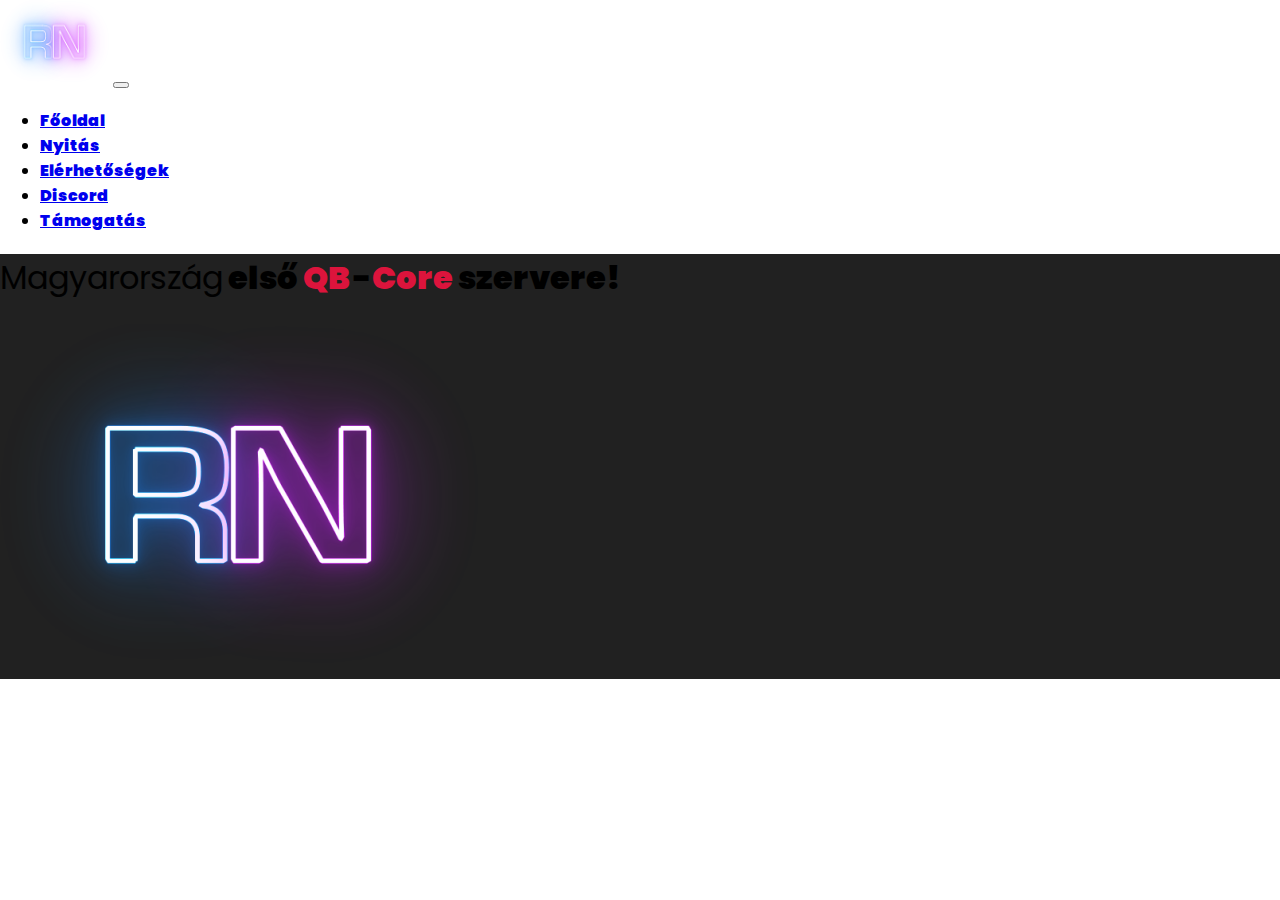
==== index.html @ 1e1300f8 "Update index.html" ====
<!DOCTYPE html>
<html lang="hu">
<head>
    <meta charset="UTF-8">
    <meta http-equiv="X-UA-Compatible" content="IE=edge">
    <meta name="viewport" content="width=device-width, initial-scale=1.0">
    <title>RevoNity Roleplay</title>
    <meta name="description" content="Magyarország első QB-Core szervere!">
    <meta name="keywords" content="revonity, revonity magyar, revonity qb core, magyar szerepjáték, roleplay szerver, magyar roleplay, FiveM szerverek, FiveM roleplay, Fivem szerepjáték, qb core alapú szerver, magyar szerepjáték szerverek, magyarország roleplay, qbcore, qb-core, QBCORE">
    <meta name="robots" content="index, follow">
    <meta name="revisit-after" content="1 Month">
    <meta name="author" content="RevoNity webdev management">
    <meta name="copyright" content="RevoNity - 2022">
    <meta name="distribution" content="local">
    <meta name="language" content="HU">
    <meta http-equiv="Content-Type" content="text/html; charset=windows-1250">
    <meta name="rating" content="general">
    <link rel="shortcut icon" href="favicon.ico" type="image/x-icon">
    <link rel="icon" type="image/png" href="favicon.png"/>
    <link rel="stylesheet" href="css/style.css">
    <link href="https://cdn.jsdelivr.net/npm/bootstrap@5.1.3/dist/css/bootstrap.min.css" rel="stylesheet" integrity="sha384-1BmE4kWBq78iYhFldvKuhfTAU6auU8tT94WrHftjDbrCEXSU1oBoqyl2QvZ6jIW3" crossorigin="anonymous">
</head>
<body>
    <!-- NAVBAR -->
    <nav class="navbar navbar-expand-sm bg-dark navbar-dark">
        <div class="container">
            <img href="#" src="revonitylogo.png" width="110" height="85" alt="RevoNity logo">

            <button
            class="navbar-toggler"
            type="button"
            data-bs-toggle="collapse"
            data-bs-target="#navmenu"
            >
            <span class="navbar-toggler-icon"></span>
            </button>

            <div id="navmenu" class="collapse navbar-collapse">
                <ul class="navbar-nav ms-auto">
                    <li class="nav-item">
                        <a href="#foldal" class="nav-link">Főoldal</a>
                    </li>
                    <li class="nav-item">
                        <a href="#nyitas" class="nav-link">Nyitás</a>
                    </li>
                    <li class="nav-item">
                        <a href="#elerhetosegek" class="nav-link">Elérhetőségek</a>
                    </li>
                    <li class="nav-item">
                        <a href="#discord" class="nav-link">Discord</a>
                    </li>
                    <li class="nav-item">
                        <a href="#tamogatas" class="nav-link">Támogatás</a>
                    </li>
               </ul>
            </div>
             
        </div> 
    </nav>

    <!-- SECTION -->
    <section class="sectionresz text-light p-5 text-center">
    <div class="container">
        <div>
            <div>
                <h1> <span id="hungary" style="font-weight: normal;">Magyarország</span></a> első <a href="https://github.com/qbcore-framework" style="text-decoration: none; color: #DC143C;">QB</a><span style="padding-left: 3px;">-</span><a href="https://github.com/qbcore-framework" style="text-decoration: none; color: #DC143C;">Core</a> szervere!</h1>
            </div>
            <img src="revonitylogo.png" alt="RevoNity Logo">
        </div>
    </div>    
    <div class="timer">
        <div><i class="bi bi-alarm-fill"></i></div>
    </div>
    </section>

    <footer class="text-light p-5 text-center bg-dark">
    </footer>


    <script src="https://cdn.jsdelivr.net/npm/bootstrap@5.1.3/dist/js/bootstrap.bundle.min.js" integrity="sha384-ka7Sk0Gln4gmtz2MlQnikT1wXgYsOg+OMhuP+IlRH9sENBO0LRn5q+8nbTov4+1p" crossorigin="anonymous"></script>
</body>
</html>
---- css/style.css ----
@import url('https://fonts.googleapis.com/css2?family=Poppins:wght@200&display=swap');
* {
    font-family: 'Poppins', sans-serif;
    font-weight: bolder;
}

body{
    margin: auto;
    background-image: url(https://cdn.discordapp.com/attachments/806632517964791818/839953635286450177/unknown.png);
}

.sectionresz{
    background-color: rgba(0, 0, 0, 0.87);
}

/* TIMER */

#timer {
    font-size: 3em;
    font-weight: 100;
    color: white;
    padding: 20px;
    width: 700px;
    color: white;
    
}

#timer div {
    display: inline-block;
    min-width: 90px;
    padding: 15px;
    background: #020b43;
    border-radius: 10px;
    border: 2px solid #030d52;
    margin: 15px;
}

#timer div span {
    color: #ffffff;
    display: block;
    margin-top: 15px;
    font-size: .35em;
    font-weight: 400;
}
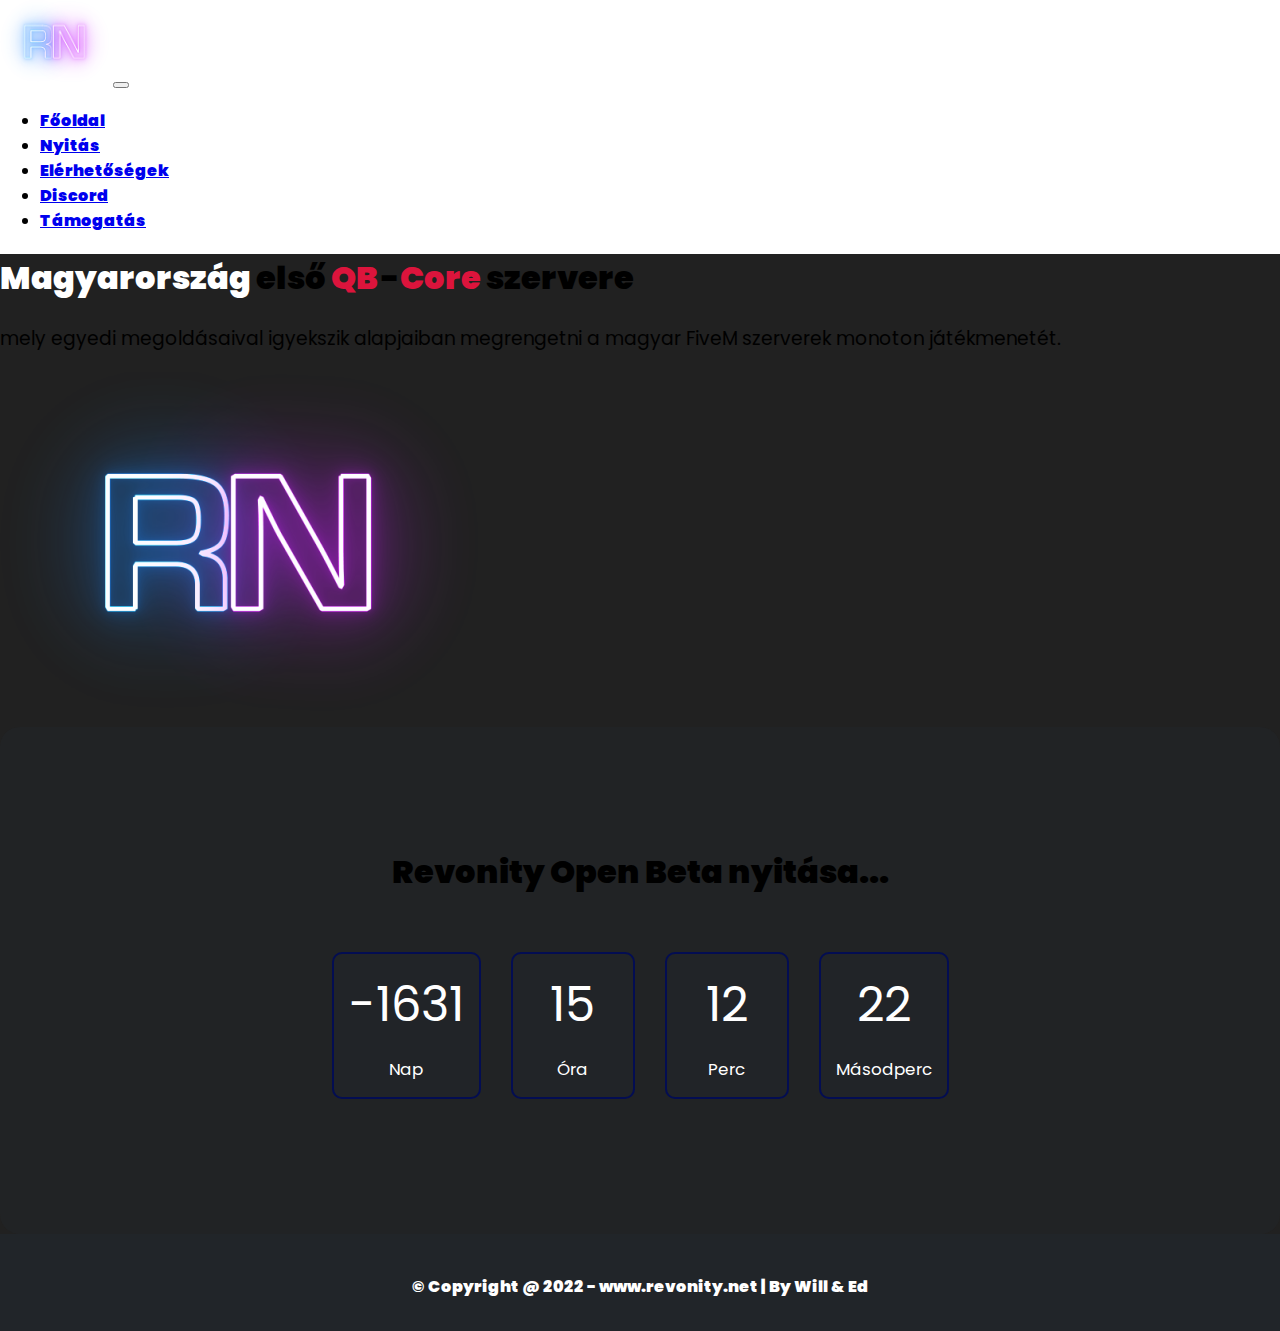
==== commit 7f33aa58: "UpUPDATE" ====
--- a/index.html
+++ b/index.html
@@ -17,22 +17,19 @@
     <meta name="rating" content="general">
     <link rel="shortcut icon" href="favicon.ico" type="image/x-icon">
     <link rel="icon" type="image/png" href="favicon.png"/>
-    <link rel="stylesheet" href="css/style.css">
+    <link rel="stylesheet" href="css/style.css"  media="screen">
+    <link href="https://fonts.googleapis.com/css?family=Staatliches&display=swap" rel="stylesheet">
     <link href="https://cdn.jsdelivr.net/npm/bootstrap@5.1.3/dist/css/bootstrap.min.css" rel="stylesheet" integrity="sha384-1BmE4kWBq78iYhFldvKuhfTAU6auU8tT94WrHftjDbrCEXSU1oBoqyl2QvZ6jIW3" crossorigin="anonymous">
+    <script src="js/script.js"></script>
 </head>
-<body>
+<body onload="updateTimer()">
     <!-- NAVBAR -->
     <nav class="navbar navbar-expand-sm bg-dark navbar-dark">
         <div class="container">
-            <img href="#" src="revonitylogo.png" width="110" height="85" alt="RevoNity logo">
+            <img href="#index.html" src="revonitylogo.png" width="110" height="85" alt="RevoNity logo">
 
-            <button
-            class="navbar-toggler"
-            type="button"
-            data-bs-toggle="collapse"
-            data-bs-target="#navmenu"
-            >
-            <span class="navbar-toggler-icon"></span>
+            <button class="navbar-toggler" type="button" data-bs-toggle="collapse" data-bs-target="#navmenu">
+                <span class="navbar-toggler-icon"></span>
             </button>
 
             <div id="navmenu" class="collapse navbar-collapse">
@@ -54,28 +51,37 @@
                     </li>
                </ul>
             </div>
-             
         </div> 
     </nav>
 
     <!-- SECTION -->
     <section class="sectionresz text-light p-5 text-center">
-    <div class="container">
+        <div class="container">
+            <div>
+                <div>
+                    <h1> <a href="https://hu.wikipedia.org/wiki/Magyarorsz%C3%A1g" id="hungary" style="text-decoration: none; color: white; text-weight: normal;" >Magyarország</a></a> első <a href="https://github.com/qbcore-framework" style="text-decoration: none; color: #DC143C;">QB</a><span style="padding-left: 3px;">-</span><a href="https://github.com/qbcore-framework" style="text-decoration: none; color: #DC143C;">Core</a> szervere <br></h1> <h3><a style="font-weight: normal;"> mely egyedi megoldásaival igyekszik alapjaiban megrengetni a magyar FiveM szerverek monoton játékmenetét. </a> </h3>
+                </div>
+                <img src="revonitylogo.png" alt="RevoNity Logo">
+            </div>
+        </div>    
+
+        <div class="container">
+            <div class="tbody">
+                <h1> Revonity Open Beta nyitása... </h1>
+                <div id="timer"></div>
+            </div>
+        </div>    
+
+    </section>
+
+    <!-- FOOTER   text-light p-5 text-center bg-dark -->
+    <footer class="footer">
         <div>
             <div>
-                <h1> <span id="hungary" style="font-weight: normal;">Magyarország</span></a> első <a href="https://github.com/qbcore-framework" style="text-decoration: none; color: #DC143C;">QB</a><span style="padding-left: 3px;">-</span><a href="https://github.com/qbcore-framework" style="text-decoration: none; color: #DC143C;">Core</a> szervere!</h1>
+                <p> © Copyright @ 2022 - www.revonity.net | By Will & Ed </p> 
             </div>
-            <img src="revonitylogo.png" alt="RevoNity Logo">
         </div>
-    </div>    
-    <div class="timer">
-        <div><i class="bi bi-alarm-fill"></i></div>
-    </div>
-    </section>
-
-    <footer class="text-light p-5 text-center bg-dark">
     </footer>
-
 
     <script src="https://cdn.jsdelivr.net/npm/bootstrap@5.1.3/dist/js/bootstrap.bundle.min.js" integrity="sha384-ka7Sk0Gln4gmtz2MlQnikT1wXgYsOg+OMhuP+IlRH9sENBO0LRn5q+8nbTov4+1p" crossorigin="anonymous"></script>
 </body>
--- a/css/style.css
+++ b/css/style.css
@@ -3,42 +3,76 @@
     font-family: 'Poppins', sans-serif;
     font-weight: bolder;
 }
+@media screen {
+    /* TIMER */
+    .tbody {
+        text-align: center;
+        padding: 100px 60px;
+        background: rgba(33, 37, 41, 0.5);
+        font-family: sans-serif;
+        font-weight: lighter;
+        border-radius: 20px;
+        }  
+
+    #timer {
+        font-size: 3em;
+        font-weight: 100;
+        color: white;
+        padding: 20px;
+        width: auto;
+        color: white;
+        
+    }
+
+    #timer div {
+        display: inline-block;
+        min-width: 90px;
+        padding: 15px;
+        background: rgba(33, 37, 41, 0.85);
+        border-radius: 10px;
+        border: 2px solid #030d52;
+        margin: 15px;
+    }
+
+    #timer div span {
+        color: #ffffff;
+        display: block;
+        margin-top: 15px;
+        font-size: .35em;
+        font-weight: 400;
+    }
+}
 
 body{
     margin: auto;
+    
+    background-attachment: fixed;  
+    background-size: cover;
     background-image: url(https://cdn.discordapp.com/attachments/806632517964791818/839953635286450177/unknown.png);
+}
+
+h3 {
+    font-weight: normal;
 }
 
 .sectionresz{
     background-color: rgba(0, 0, 0, 0.87);
+    background-repeat: no-repeat;
+    background-attachment: fixed;
+    position: relative;  
+    background-size: cover;
+    min-height: 883;
 }
 
-/* TIMER */
-
-#timer {
-    font-size: 3em;
-    font-weight: 100;
+.footer{
+    
+    position: relative;
+    bottom: 0;
+    height: 80;
+    width: 100%;
     color: white;
-    padding: 20px;
-    width: 700px;
-    color: white;
-    
+    text-align: center;
+    padding: 1.5rem 0;
+    background: rgb(33, 37, 41);
+    padding-bottom: 1rem!important;
 }
-
-#timer div {
-    display: inline-block;
-    min-width: 90px;
-    padding: 15px;
-    background: #020b43;
-    border-radius: 10px;
-    border: 2px solid #030d52;
-    margin: 15px;
-}
-
-#timer div span {
-    color: #ffffff;
-    display: block;
-    margin-top: 15px;
-    font-size: .35em;
-    font-weight: 400;
-}
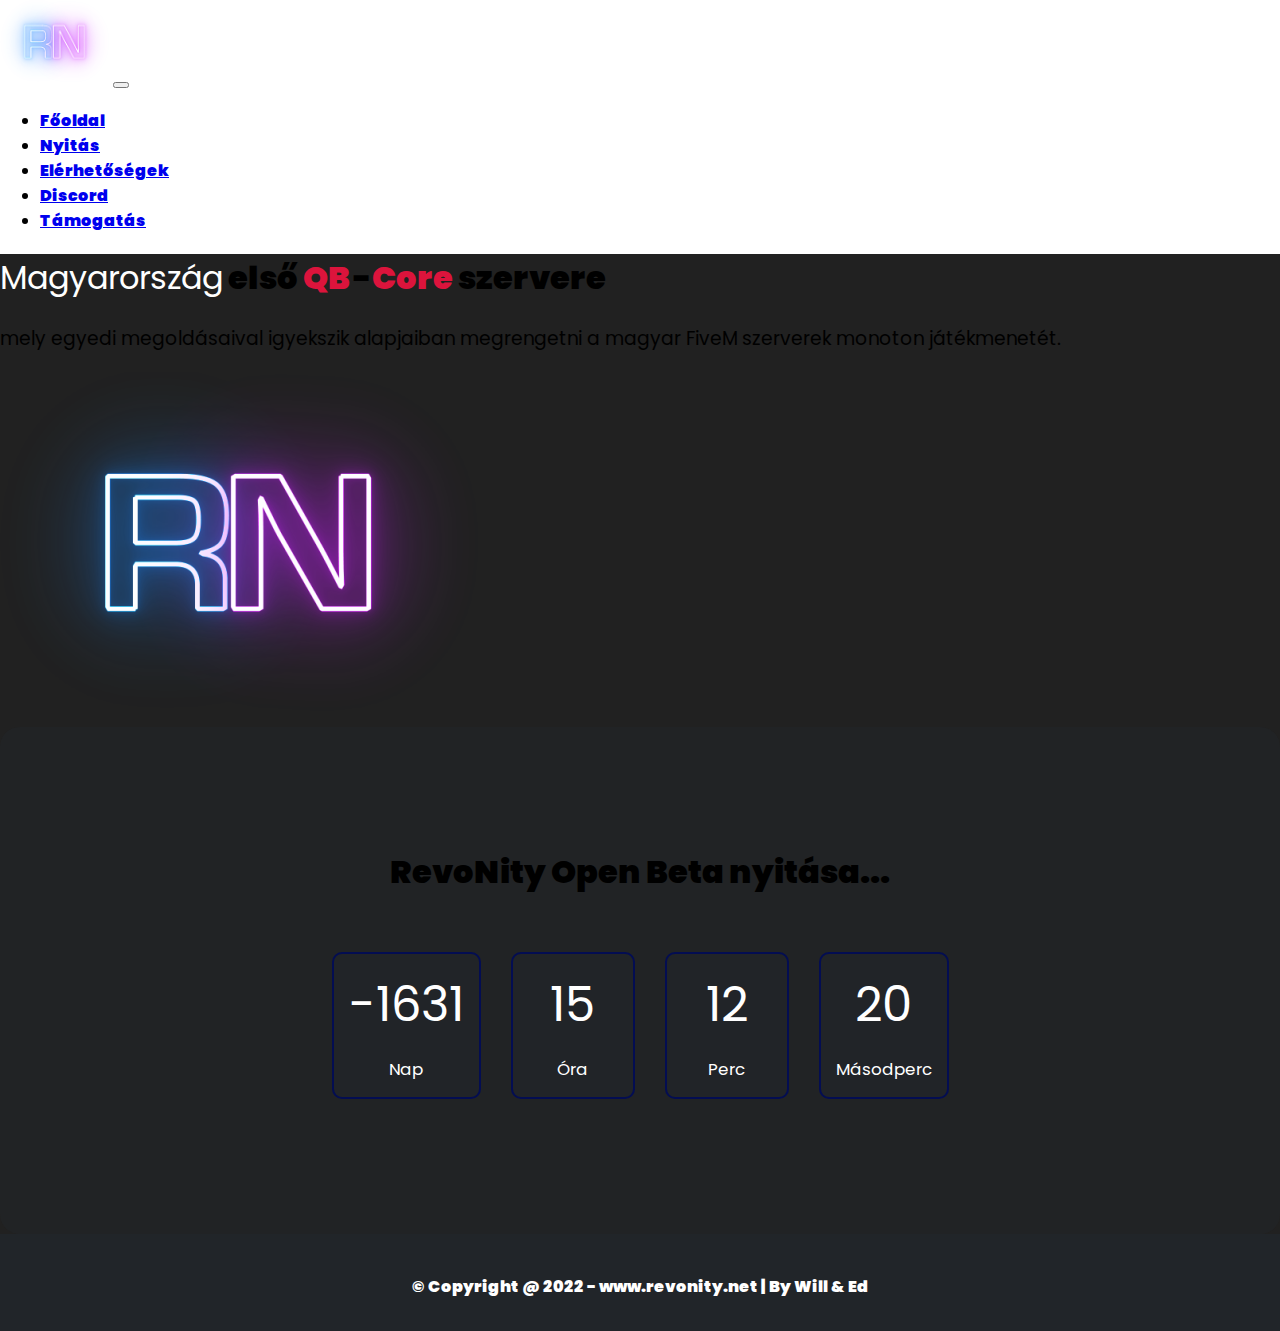
==== commit ffb3d9aa: "responsive" ====
--- a/index.html
+++ b/index.html
@@ -26,7 +26,7 @@
     <!-- NAVBAR -->
     <nav class="navbar navbar-expand-sm bg-dark navbar-dark">
         <div class="container">
-            <img href="#index.html" src="revonitylogo.png" width="110" height="85" alt="RevoNity logo">
+            <img class="img-fluid" href="#index.html" src="revonitylogo.png" width="110" height="85" alt="RevoNity logo">
 
             <button class="navbar-toggler" type="button" data-bs-toggle="collapse" data-bs-target="#navmenu">
                 <span class="navbar-toggler-icon"></span>
@@ -59,15 +59,15 @@
         <div class="container">
             <div>
                 <div>
-                    <h1> <a href="https://hu.wikipedia.org/wiki/Magyarorsz%C3%A1g" id="hungary" style="text-decoration: none; color: white; text-weight: normal;" >Magyarország</a></a> első <a href="https://github.com/qbcore-framework" style="text-decoration: none; color: #DC143C;">QB</a><span style="padding-left: 3px;">-</span><a href="https://github.com/qbcore-framework" style="text-decoration: none; color: #DC143C;">Core</a> szervere <br></h1> <h3><a style="font-weight: normal;"> mely egyedi megoldásaival igyekszik alapjaiban megrengetni a magyar FiveM szerverek monoton játékmenetét. </a> </h3>
+                    <h1> <a href="https://hu.wikipedia.org/wiki/Magyarorsz%C3%A1g" id="hungary" style="text-decoration: none; color: white; font-weight: normal;" >Magyarország</a></a> első <a href="https://github.com/qbcore-framework" style="text-decoration: none; color: #DC143C;">QB</a><span style="padding-left: 3px;">-</span><a href="https://github.com/qbcore-framework" style="text-decoration: none; color: #DC143C;">Core</a> szervere <br></h1> <h3><a style="font-weight: normal;"> mely egyedi megoldásaival igyekszik alapjaiban megrengetni a magyar FiveM szerverek monoton játékmenetét. </a> </h3>
                 </div>
-                <img src="revonitylogo.png" alt="RevoNity Logo">
+                <img class="img-fluid" src="revonitylogo.png" alt="RevoNity Logo">
             </div>
         </div>    
 
         <div class="container">
             <div class="tbody">
-                <h1> Revonity Open Beta nyitása... </h1>
+                <h1> RevoNity Open Beta nyitása... </h1>
                 <div id="timer"></div>
             </div>
         </div>    
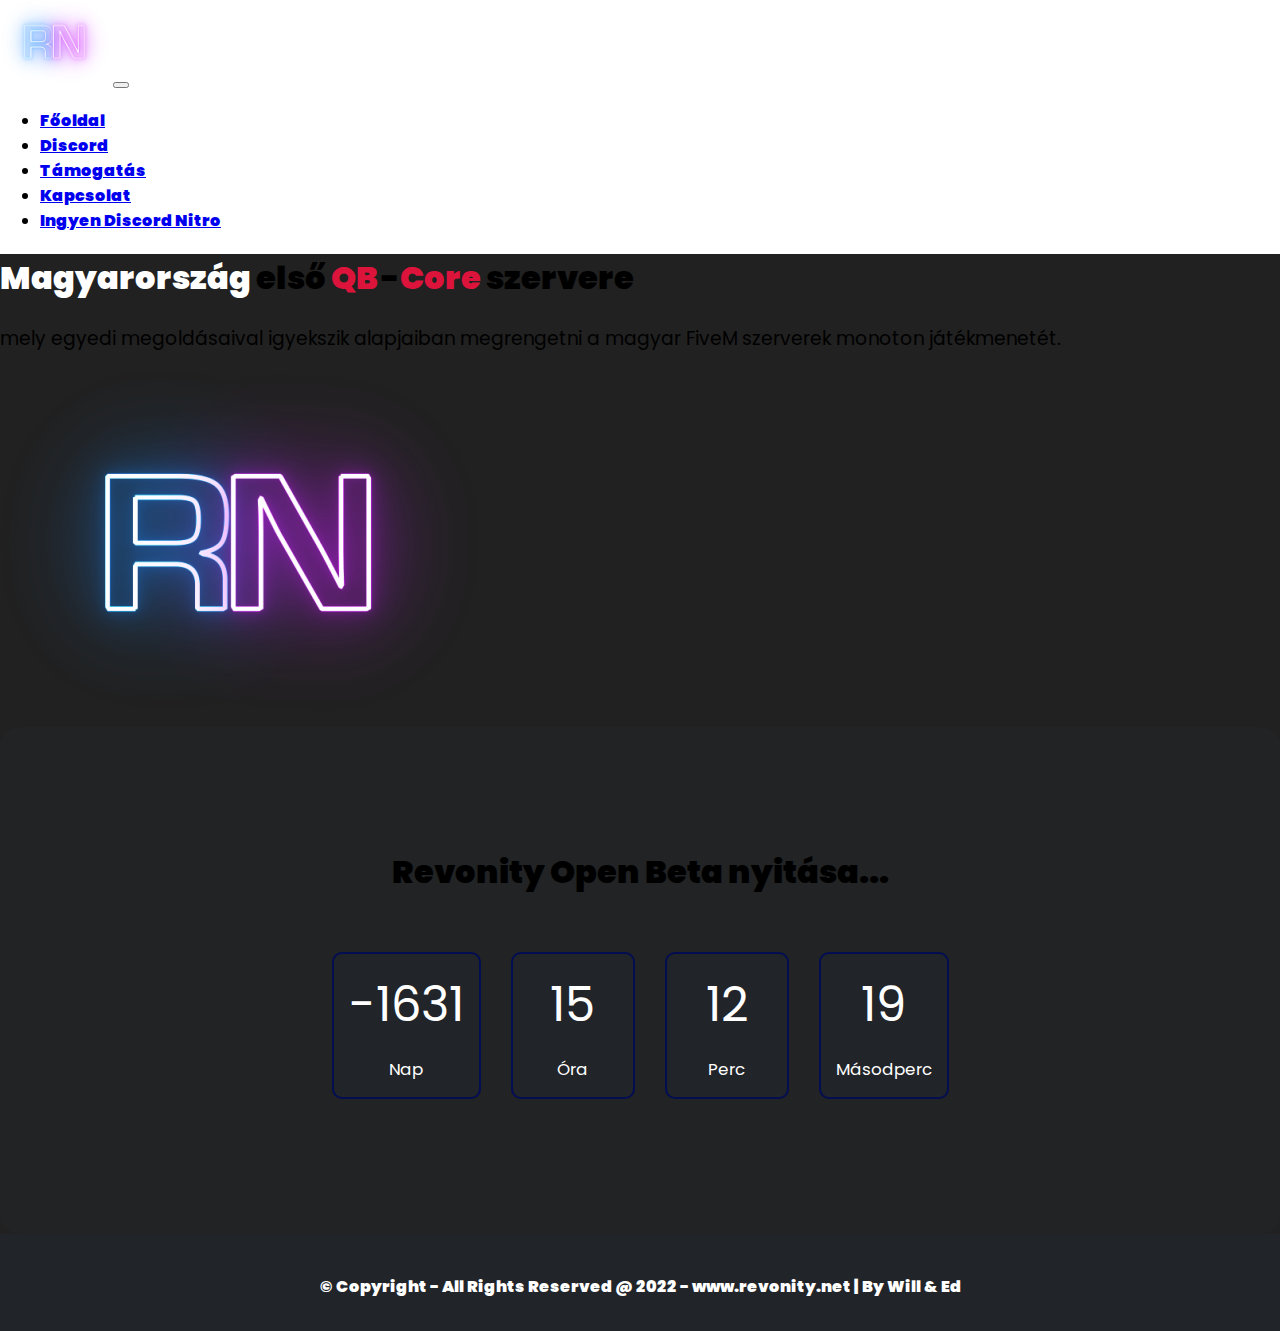
==== commit becccbb1: "Update index.html" ====
--- a/index.html
+++ b/index.html
@@ -26,7 +26,7 @@
     <!-- NAVBAR -->
     <nav class="navbar navbar-expand-sm bg-dark navbar-dark">
         <div class="container">
-            <img class="img-fluid" href="#index.html" src="revonitylogo.png" width="110" height="85" alt="RevoNity logo">
+            <img href="#index.html" src="revonitylogo.png" width="110" height="85" alt="RevoNity logo">
 
             <button class="navbar-toggler" type="button" data-bs-toggle="collapse" data-bs-target="#navmenu">
                 <span class="navbar-toggler-icon"></span>
@@ -35,19 +35,19 @@
             <div id="navmenu" class="collapse navbar-collapse">
                 <ul class="navbar-nav ms-auto">
                     <li class="nav-item">
-                        <a href="#foldal" class="nav-link">Főoldal</a>
+                        <a href="index.html" class="nav-link">Főoldal</a>
                     </li>
                     <li class="nav-item">
-                        <a href="#nyitas" class="nav-link">Nyitás</a>
+                        <a href="https://discord.gg/DENexsyFwr" target="_blank" class="nav-link">Discord</a>
                     </li>
                     <li class="nav-item">
-                        <a href="#elerhetosegek" class="nav-link">Elérhetőségek</a>
+                        <a href="#tamogatas" class="nav-link disabled">Támogatás</a>
                     </li>
                     <li class="nav-item">
-                        <a href="#discord" class="nav-link">Discord</a>
+                        <a href="#elerhetosegek" class="nav-link disabled">Kapcsolat</a>
                     </li>
                     <li class="nav-item">
-                        <a href="#tamogatas" class="nav-link">Támogatás</a>
+                        <a href="https://www.youtube.com/watch?v=dQw4w9WgXcQ" target="_blank" class="nav-link">Ingyen Discord Nitro</a>
                     </li>
                </ul>
             </div>
@@ -59,15 +59,15 @@
         <div class="container">
             <div>
                 <div>
-                    <h1> <a href="https://hu.wikipedia.org/wiki/Magyarorsz%C3%A1g" id="hungary" style="text-decoration: none; color: white; font-weight: normal;" >Magyarország</a></a> első <a href="https://github.com/qbcore-framework" style="text-decoration: none; color: #DC143C;">QB</a><span style="padding-left: 3px;">-</span><a href="https://github.com/qbcore-framework" style="text-decoration: none; color: #DC143C;">Core</a> szervere <br></h1> <h3><a style="font-weight: normal;"> mely egyedi megoldásaival igyekszik alapjaiban megrengetni a magyar FiveM szerverek monoton játékmenetét. </a> </h3>
+                    <h1> <a id="hungary" style="text-decoration: none; color: white; text-weight: normal;" >Magyarország</a></a> első <a style="text-decoration: none; color: #DC143C;">QB</a><span style="padding-left: 3px;">-</span><a href="https://github.com/qbcore-framework" style="text-decoration: none; color: #DC143C;">Core</a> szervere <br></h1> <h3><a style="font-weight: normal;"> mely egyedi megoldásaival igyekszik alapjaiban megrengetni a magyar FiveM szerverek monoton játékmenetét. </a> </h3>
                 </div>
-                <img class="img-fluid" src="revonitylogo.png" alt="RevoNity Logo">
+                <img src="revonitylogo.png" alt="RevoNity Logo">
             </div>
         </div>    
 
         <div class="container">
-            <div class="tbody">
-                <h1> RevoNity Open Beta nyitása... </h1>
+            <div class="tbody subcontainer">
+                <h1> Revonity Open Beta nyitása... </h1>
                 <div id="timer"></div>
             </div>
         </div>    
@@ -78,7 +78,7 @@
     <footer class="footer">
         <div>
             <div>
-                <p> © Copyright @ 2022 - www.revonity.net | By Will & Ed </p> 
+                <p> © Copyright - All Rights Reserved @ 2022 - www.revonity.net | By Will & Ed </p> 
             </div>
         </div>
     </footer>
--- a/css/style.css
+++ b/css/style.css
@@ -48,7 +48,7 @@
     
     background-attachment: fixed;  
     background-size: cover;
-    background-image: url(https://cdn.discordapp.com/attachments/806632517964791818/839953635286450177/unknown.png);
+    background-image: url(https://i.imgur.com/OVJvrP4.png);
 }
 
 h3 {
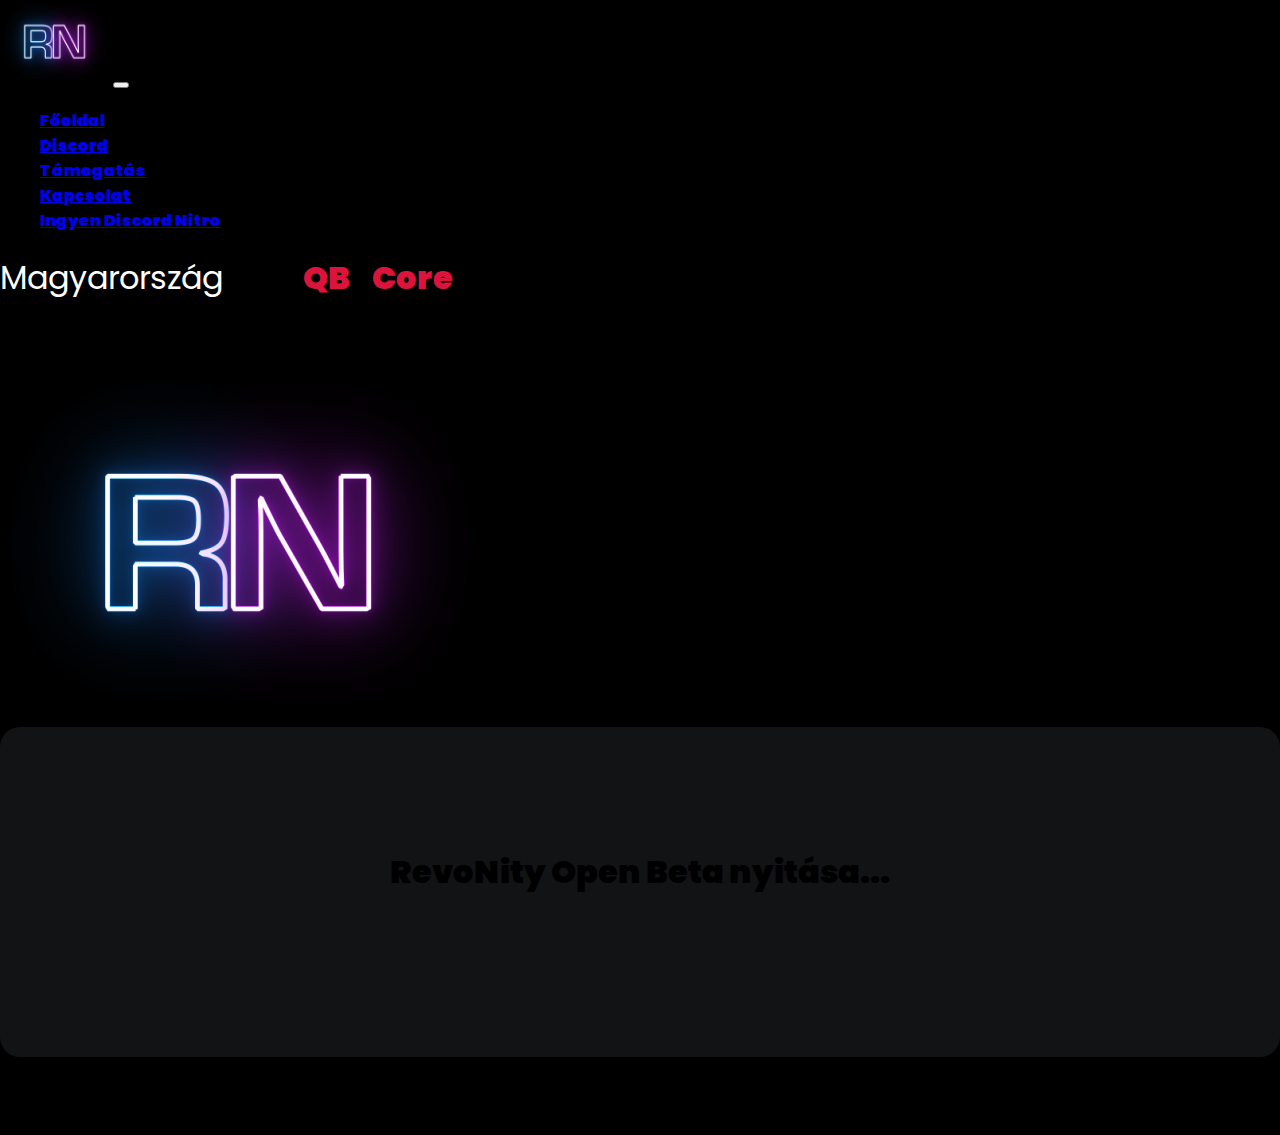
==== commit 1623e251: "Responsivitás update + footer update" ====
--- a/index.html
+++ b/index.html
@@ -26,7 +26,7 @@
     <!-- NAVBAR -->
     <nav class="navbar navbar-expand-sm bg-dark navbar-dark">
         <div class="container">
-            <img href="#index.html" src="revonitylogo.png" width="110" height="85" alt="RevoNity logo">
+            <img href="#index.html" class="img-fluid" src="revonitylogo.png" width="110" height="85" alt="RevoNity logo">
 
             <button class="navbar-toggler" type="button" data-bs-toggle="collapse" data-bs-target="#navmenu">
                 <span class="navbar-toggler-icon"></span>
@@ -58,31 +58,44 @@
     <section class="sectionresz text-light p-5 text-center">
         <div class="container">
             <div>
-                <div>
-                    <h1> <a id="hungary" style="text-decoration: none; color: white; text-weight: normal;" >Magyarország</a></a> első <a style="text-decoration: none; color: #DC143C;">QB</a><span style="padding-left: 3px;">-</span><a href="https://github.com/qbcore-framework" style="text-decoration: none; color: #DC143C;">Core</a> szervere <br></h1> <h3><a style="font-weight: normal;"> mely egyedi megoldásaival igyekszik alapjaiban megrengetni a magyar FiveM szerverek monoton játékmenetét. </a> </h3>
+                <div> 
+                    <h1> <a id="hungary" style="text-decoration: none; color: white; font-weight: normal;" >Magyarország</a></a> első <a style="text-decoration: none; color: #DC143C;">QB</a><span style="padding-left: 3px;">-</span><a href="https://forum.cfx.re/t/qbcore-framework/4116674" style="text-decoration: none; color: #DC143C;">Core</a> szervere <br></h1> <h3><a style="font-weight: normal;"> mely egyedi megoldásaival igyekszik alapjaiban megrengetni a magyar FiveM szerverek monoton játékmenetét. </a> </h3>
                 </div>
-                <img src="revonitylogo.png" alt="RevoNity Logo">
+                <img class="img-fluid" src="revonitylogo.png" alt="RevoNity Logo">
             </div>
         </div>    
 
         <div class="container">
             <div class="tbody subcontainer">
-                <h1> Revonity Open Beta nyitása... </h1>
-                <div id="timer"></div>
+                <h1> RevoNity Open Beta nyitása... </h1>
+                <div class="justify-content-center" id="timer"></div>
             </div>
         </div>    
 
     </section>
 
-    <!-- FOOTER   text-light p-5 text-center bg-dark -->
-    <footer class="footer">
+    <!-- FOOTER -->
+    <footer class="text-light p-2 text-center bg-dark " >
         <div>
             <div>
-                <p> © Copyright - All Rights Reserved @ 2022 - www.revonity.net | By Will & Ed </p> 
+                <p class="mt-2" style="font-weight: normal; font-size: 15px;"> © Copyright - <span style="font-weight:bold">Minden jog fenntartva!</span> | @ 2022 -  <span style="font-weight:bold">www.revonity.net</span> | By Will & Ed </p> 
+                <div class="fs-4 mb-3">
+                    <svg xmlns="http://www.w3.org/2000/svg" width="16" height="16" fill="currentColor" class="bi bi-alarm" viewBox="0 0 16 16">
+                        <path d="M8.5 5.5a.5.5 0 0 0-1 0v3.362l-1.429 2.38a.5.5 0 1 0 .858.515l1.5-2.5A.5.5 0 0 0 8.5 9V5.5z"></path>
+                        <path d="M6.5 0a.5.5 0 0 0 0 1H7v1.07a7.001 7.001 0 0 0-3.273 12.474l-.602.602a.5.5 0 0 0 .707.708l.746-.746A6.97 6.97 0 0 0 8 16a6.97 6.97 0 0 0 3.422-.892l.746.746a.5.5 0 0 0 .707-.708l-.601-.602A7.001 7.001 0 0 0 9 2.07V1h.5a.5.5 0 0 0 0-1h-3zm1.038 3.018a6.093 6.093 0 0 1 .924 0 6 6 0 1 1-.924 0zM0 3.5c0 .753.333 1.429.86 1.887A8.035 8.035 0 0 1 4.387 1.86 2.5 2.5 0 0 0 0 3.5zM13.5 1c-.753 0-1.429.333-1.887.86a8.035 8.035 0 0 1 3.527 3.527A2.5 2.5 0 0 0 13.5 1z"></path>
+                    </svg>
+                    <span style="font-weight: normal; font-size: 14px; vertical-align: middle;" id="loadtime"> 0.081 másodperc alatt jött létre az oldal. </span>
+                  </div>
             </div>
         </div>
     </footer>
 
+    <script type="text/javascript">
+        window.onload = function() {
+            var loadTime = window.performance.timing.domContentLoadedEventEnd - window.performance.timing.navigationStart;
+            document.getElementById("loadtime").innerHTML = +loadTime / 1000 + " <span style=\"font-weight: bold\">másodperc alatt jött létre az oldal.</span>";
+        }
+    </script>
     <script src="https://cdn.jsdelivr.net/npm/bootstrap@5.1.3/dist/js/bootstrap.bundle.min.js" integrity="sha384-ka7Sk0Gln4gmtz2MlQnikT1wXgYsOg+OMhuP+IlRH9sENBO0LRn5q+8nbTov4+1p" crossorigin="anonymous"></script>
 </body>
 </html>--- a/css/style.css
+++ b/css/style.css
@@ -3,6 +3,31 @@
     font-family: 'Poppins', sans-serif;
     font-weight: bolder;
 }
+
+/* SCROLLBAR */
+
+body::-webkit-scrollbar-track
+{
+	-webkit-box-shadow: inset 0 0 6px rgba(0,0,0,0.3);
+	border-radius: 10px;
+	background-color: #222222;
+}
+
+body::-webkit-scrollbar
+{
+	width: 12px;
+	background-color: #252525;
+}
+body::-webkit-scrollbar-thumb
+{
+	border-radius: 10px;
+	-webkit-box-shadow: inset 0 0 6px rgba(0,0,0,.3);
+	background-color: rgb(92, 92, 92);
+    /* background-image:  radial-gradient(circle, rgba(0,108,154,1) 0%, rgba(90,0,154,1) 100%); */
+}
+ 
+
+
 @media screen {
     /* TIMER */
     .tbody {
@@ -26,12 +51,18 @@
 
     #timer div {
         display: inline-block;
-        min-width: 90px;
+        min-width: 140px;
         padding: 15px;
-        background: rgba(33, 37, 41, 0.85);
+        background: rgba(0,0,0, 0.05);
         border-radius: 10px;
-        border: 2px solid #030d52;
-        margin: 15px;
+        margin-top: 3vh;
+        margin-right: 3vh;
+        margin-left: 3vh;
+        /*box-shadow: inset 0 0 40px 1px rgba(204, 0, 255, 0.1), 0 0 20px 1px rgba(0, 174, 255, 0.1);*/
+        box-shadow: inset 10px 10px 20px 0 rgba(0, 174, 255, 0.1),
+                    inset -10px -10px 20px 0 rgba(204, 0, 255, 0.1),
+                    5px 5px 40px 1px rgba(204, 0, 255, 0.2),
+                    -5px -5px 40px 1px rgba(0, 174, 255, 0.2);
     }
 
     #timer div span {
@@ -43,12 +74,40 @@
     }
 }
 
+/* TIMER RESZPONZÍV FIX */
+
+@media screen and (max-width: 600px) {
+    #timer div {
+        display: inline-table;
+        min-width: 120px;
+        padding: 15px;
+        border-radius: 4px;
+        margin-right: 1vh;
+        margin-left: 3.5vh;
+    }
+  }
+
+  @media screen and (max-width: 450px) {
+    #timer div {
+        display: inline-table;
+        min-width: 120px;
+        padding: 15px;
+        border-radius: 4px;
+        margin-right: 3vh;
+        margin-left: 1vh;
+    }
+  }
+
+
+
 body{
     margin: auto;
-    
+    height: auto;
+    width: auto;
+    background-color: black;
     background-attachment: fixed;  
     background-size: cover;
-    background-image: url(https://i.imgur.com/OVJvrP4.png);
+    background-image: url(https://cdn.discordapp.com/attachments/806632517964791818/839953635286450177/unknown.png);
 }
 
 h3 {
@@ -61,18 +120,9 @@
     background-attachment: fixed;
     position: relative;  
     background-size: cover;
-    min-height: 883;
+    width: 100%;
 }
 
-.footer{
-    
-    position: relative;
-    bottom: 0;
-    height: 80;
-    width: 100%;
-    color: white;
-    text-align: center;
-    padding: 1.5rem 0;
-    background: rgb(33, 37, 41);
-    padding-bottom: 1rem!important;
+.subcontainer{
+    background: rgba(33, 37, 41, 0.5)
 }
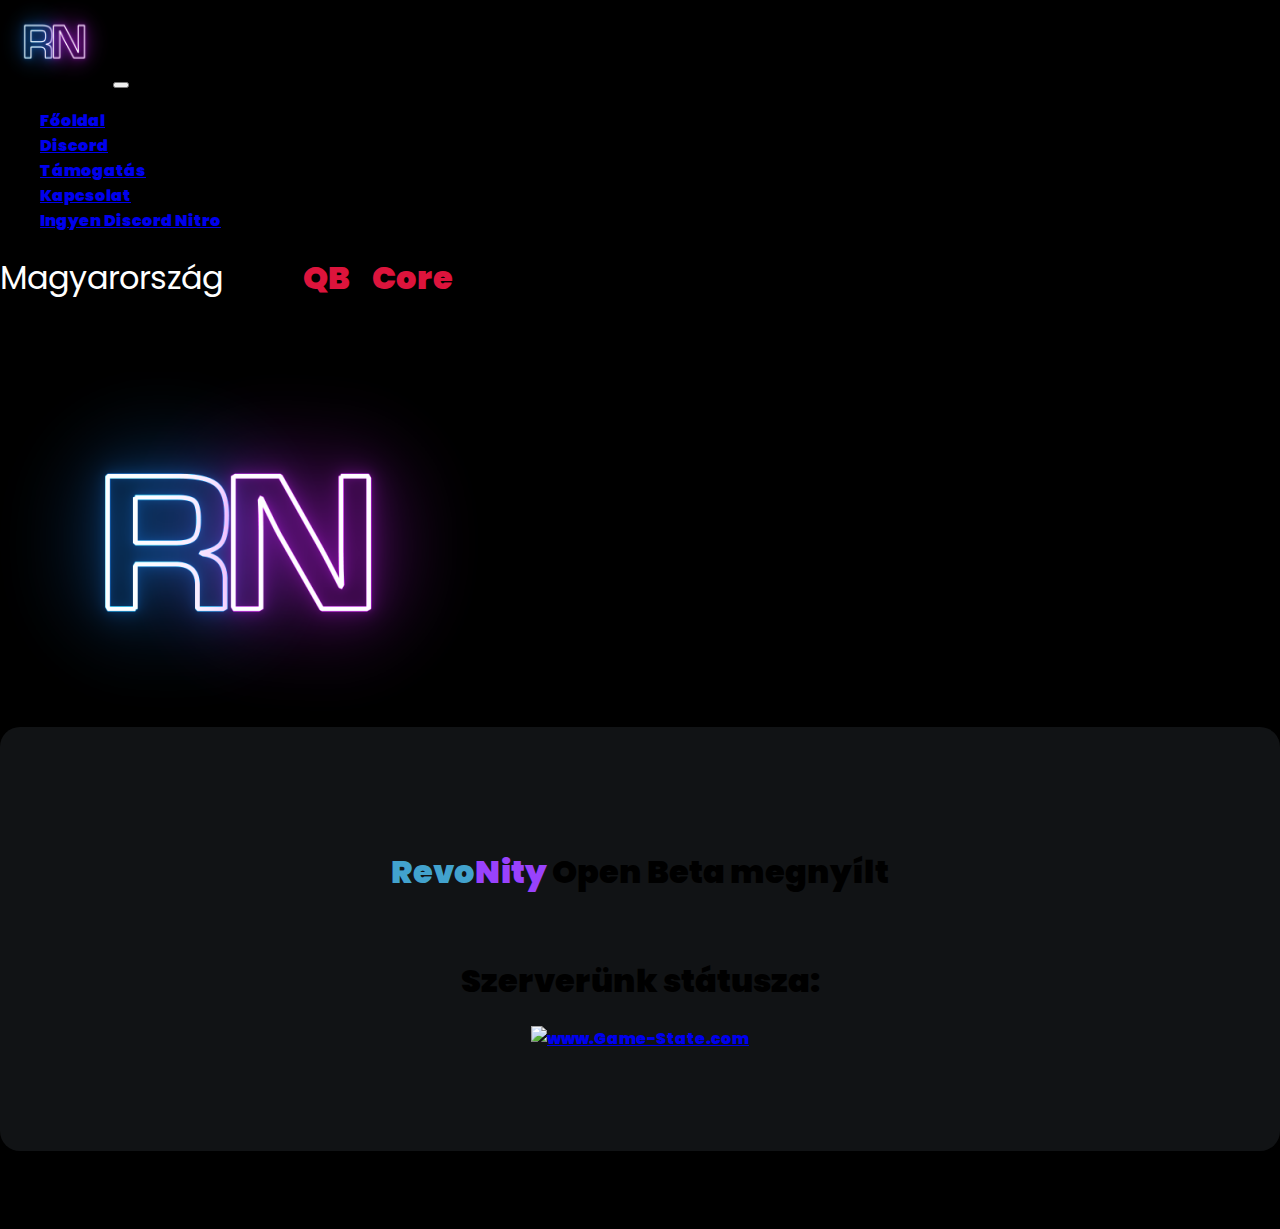
==== commit b7234554: "Nyitás utáni update" ====
--- a/index.html
+++ b/index.html
@@ -15,18 +15,18 @@
     <meta name="language" content="HU">
     <meta http-equiv="Content-Type" content="text/html; charset=windows-1250">
     <meta name="rating" content="general">
-    <link rel="shortcut icon" href="favicon.ico" type="image/x-icon">
-    <link rel="icon" type="image/png" href="favicon.png"/>
+    <link rel="shortcut icon" href="images/favicon.ico" type="image/x-icon">
+    <link rel="icon" type="image/png" href="images/favicon.png"/>
     <link rel="stylesheet" href="css/style.css"  media="screen">
     <link href="https://fonts.googleapis.com/css?family=Staatliches&display=swap" rel="stylesheet">
     <link href="https://cdn.jsdelivr.net/npm/bootstrap@5.1.3/dist/css/bootstrap.min.css" rel="stylesheet" integrity="sha384-1BmE4kWBq78iYhFldvKuhfTAU6auU8tT94WrHftjDbrCEXSU1oBoqyl2QvZ6jIW3" crossorigin="anonymous">
     <script src="js/script.js"></script>
 </head>
-<body onload="updateTimer()">
+<body>
     <!-- NAVBAR -->
     <nav class="navbar navbar-expand-sm bg-dark navbar-dark">
         <div class="container">
-            <img href="#index.html" class="img-fluid" src="revonitylogo.png" width="110" height="85" alt="RevoNity logo">
+            <img href="#index.html" class="img-fluid" src="/images/revonitylogo.png" width="110" height="85" alt="RevoNity logo">
 
             <button class="navbar-toggler" type="button" data-bs-toggle="collapse" data-bs-target="#navmenu">
                 <span class="navbar-toggler-icon"></span>
@@ -61,14 +61,17 @@
                 <div> 
                     <h1> <a id="hungary" style="text-decoration: none; color: white; font-weight: normal;" >Magyarország</a></a> első <a style="text-decoration: none; color: #DC143C;">QB</a><span style="padding-left: 3px;">-</span><a href="https://forum.cfx.re/t/qbcore-framework/4116674" style="text-decoration: none; color: #DC143C;">Core</a> szervere <br></h1> <h3><a style="font-weight: normal;"> mely egyedi megoldásaival igyekszik alapjaiban megrengetni a magyar FiveM szerverek monoton játékmenetét. </a> </h3>
                 </div>
-                <img class="img-fluid" src="revonitylogo.png" alt="RevoNity Logo">
+                <img class="img-fluid" src="/images/revonitylogo.png" alt="RevoNity Logo">
             </div>
         </div>    
 
         <div class="container">
             <div class="tbody subcontainer">
-                <h1> RevoNity Open Beta nyitása... </h1>
-                <div class="justify-content-center" id="timer"></div>
+                <h1> <span style="color: rgb(66, 162, 205);">Revo</span><span style="color: rgb(153, 66, 252);">Nity</span> Open Beta megnyílt</h1>
+                <br>
+                <h1><a>Szerverünk státusza:</a></h1>
+                <a href="http://www.game-state.com/23.88.49.55:30120/"><img src="http://www.game-state.com/23.88.49.55:30120/560x95_FFFFFF_6E9EF5_000000_000000.png" alt="www.Game-State.com" style="border-style: none;" /></a>
+                <div class="justify-content-center"></div>
             </div>
         </div>    
 
--- a/css/style.css
+++ b/css/style.css
@@ -107,7 +107,8 @@
     background-color: black;
     background-attachment: fixed;  
     background-size: cover;
-    background-image: url(https://cdn.discordapp.com/attachments/806632517964791818/839953635286450177/unknown.png);
+    background-repeat: no-repeat;
+    background-image: url(https://cdn.discordapp.com/attachments/512016969961308171/937116615856763020/unknown.png);
 }
 
 h3 {
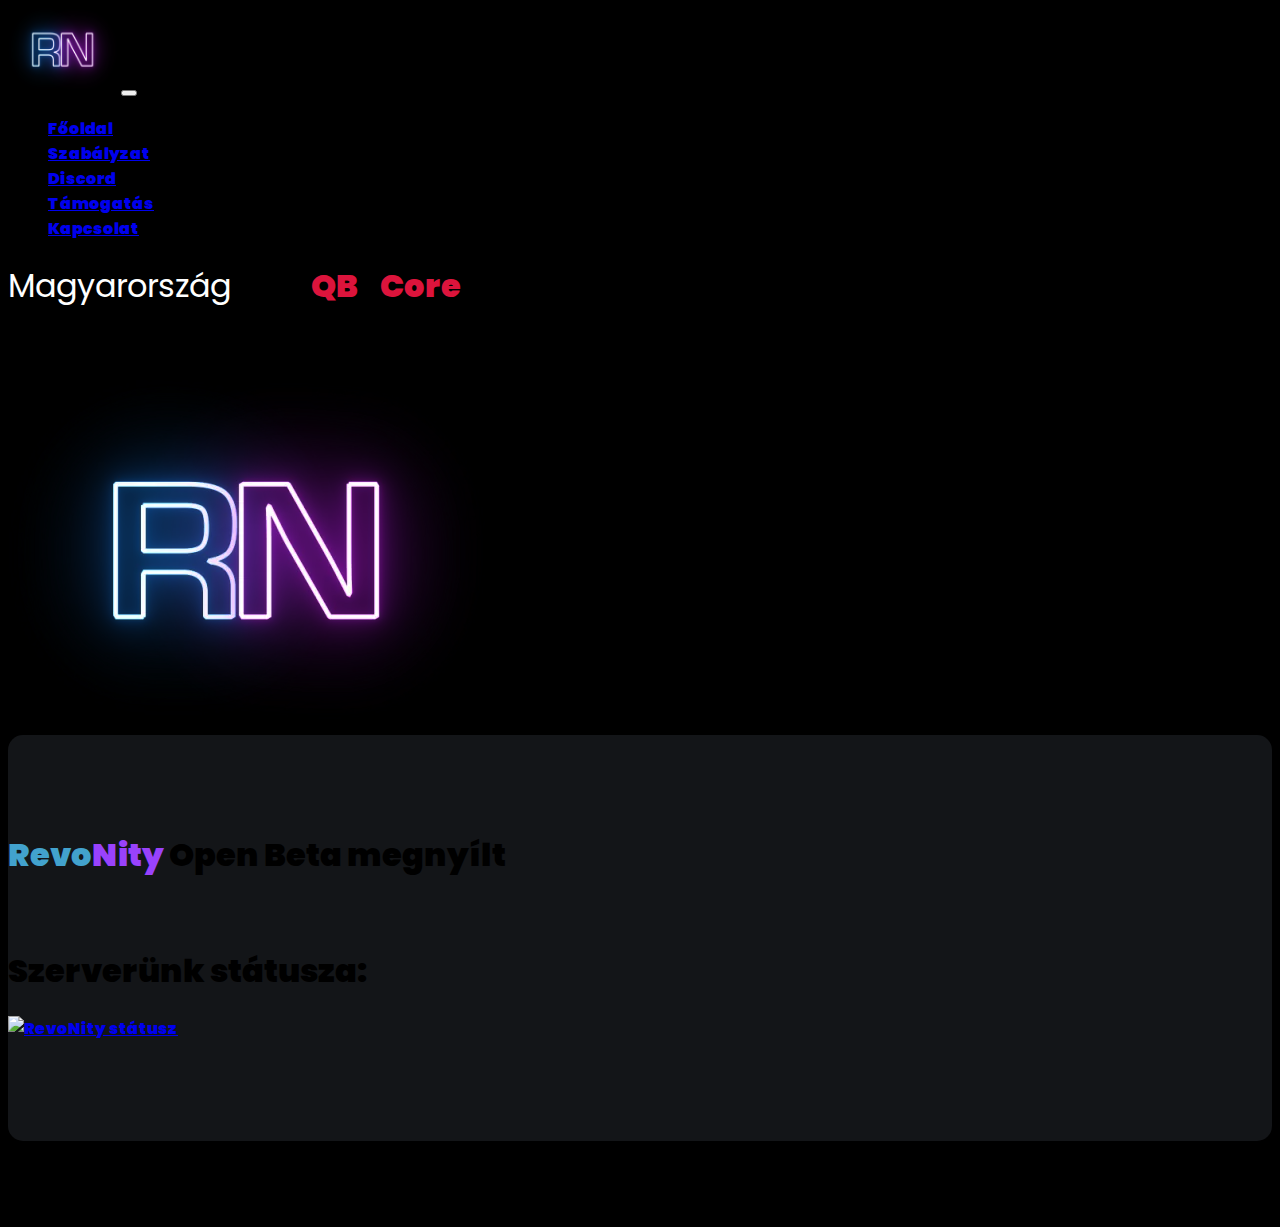
==== commit fec2d83a: "szabalyzat + update" ====
--- a/index.html
+++ b/index.html
@@ -8,7 +8,7 @@
     <meta name="description" content="Magyarország első QB-Core szervere!">
     <meta name="keywords" content="revonity, revonity magyar, revonity qb core, magyar szerepjáték, roleplay szerver, magyar roleplay, FiveM szerverek, FiveM roleplay, Fivem szerepjáték, qb core alapú szerver, magyar szerepjáték szerverek, magyarország roleplay, qbcore, qb-core, QBCORE">
     <meta name="robots" content="index, follow">
-    <meta name="revisit-after" content="1 Month">
+    <meta name="revisit-after" content="7 days">
     <meta name="author" content="RevoNity webdev management">
     <meta name="copyright" content="RevoNity - 2022">
     <meta name="distribution" content="local">
@@ -18,7 +18,6 @@
     <link rel="shortcut icon" href="images/favicon.ico" type="image/x-icon">
     <link rel="icon" type="image/png" href="images/favicon.png"/>
     <link rel="stylesheet" href="css/style.css"  media="screen">
-    <link href="https://fonts.googleapis.com/css?family=Staatliches&display=swap" rel="stylesheet">
     <link href="https://cdn.jsdelivr.net/npm/bootstrap@5.1.3/dist/css/bootstrap.min.css" rel="stylesheet" integrity="sha384-1BmE4kWBq78iYhFldvKuhfTAU6auU8tT94WrHftjDbrCEXSU1oBoqyl2QvZ6jIW3" crossorigin="anonymous">
     <script src="js/script.js"></script>
 </head>
@@ -26,7 +25,7 @@
     <!-- NAVBAR -->
     <nav class="navbar navbar-expand-sm bg-dark navbar-dark">
         <div class="container">
-            <img href="#index.html" class="img-fluid" src="/images/revonitylogo.png" width="110" height="85" alt="RevoNity logo">
+            <img href="#index.html" class="img-fluid" src="/images/revonitylogo.png" width="110" height="85" alt="RevoNity logo" >
 
             <button class="navbar-toggler" type="button" data-bs-toggle="collapse" data-bs-target="#navmenu">
                 <span class="navbar-toggler-icon"></span>
@@ -38,6 +37,9 @@
                         <a href="index.html" class="nav-link">Főoldal</a>
                     </li>
                     <li class="nav-item">
+                        <a href="https://revonity.net/szabalyzat.html" class="nav-link disabled">Szabályzat</a>
+                    </li>
+                    <li class="nav-item">
                         <a href="https://discord.gg/DENexsyFwr" target="_blank" class="nav-link">Discord</a>
                     </li>
                     <li class="nav-item">
@@ -45,9 +47,6 @@
                     </li>
                     <li class="nav-item">
                         <a href="#elerhetosegek" class="nav-link disabled">Kapcsolat</a>
-                    </li>
-                    <li class="nav-item">
-                        <a href="https://www.youtube.com/watch?v=dQw4w9WgXcQ" target="_blank" class="nav-link">Ingyen Discord Nitro</a>
                     </li>
                </ul>
             </div>
@@ -61,24 +60,30 @@
                 <div> 
                     <h1> <a id="hungary" style="text-decoration: none; color: white; font-weight: normal;" >Magyarország</a></a> első <a style="text-decoration: none; color: #DC143C;">QB</a><span style="padding-left: 3px;">-</span><a href="https://forum.cfx.re/t/qbcore-framework/4116674" style="text-decoration: none; color: #DC143C;">Core</a> szervere <br></h1> <h3><a style="font-weight: normal;"> mely egyedi megoldásaival igyekszik alapjaiban megrengetni a magyar FiveM szerverek monoton játékmenetét. </a> </h3>
                 </div>
-                <img class="img-fluid" src="/images/revonitylogo.png" alt="RevoNity Logo">
+                <img class="img-fluid" src="/images/revonitylogo.webp" alt="RevoNity Logo" width="480px" height="348px">
             </div>
         </div>    
-
-        <div class="container">
-            <div class="tbody subcontainer">
-                <h1> <span style="color: rgb(66, 162, 205);">Revo</span><span style="color: rgb(153, 66, 252);">Nity</span> Open Beta megnyílt</h1>
+          
+        <div class="container-md" style="background-color: rgba(33, 37, 41, 0.575); border-radius: 15px;">
+            <br>
+            <br>
+            <br>
+            <h1> <span style="color: rgb(66, 162, 205);">Revo</span><span style="color: rgb(153, 66, 252);">Nity</span> Open Beta megnyílt</h1>
                 <br>
-                <h1><a>Szerverünk státusza:</a></h1>
-                <a href="http://www.game-state.com/23.88.49.55:30120/"><img src="http://www.game-state.com/23.88.49.55:30120/560x95_FFFFFF_6E9EF5_000000_000000.png" alt="www.Game-State.com" style="border-style: none;" /></a>
-                <div class="justify-content-center"></div>
-            </div>
-        </div>    
+                <div class="d-none d-sm-block">
+                    <h1><a>Szerverünk státusza:</a></h1>
+                    <a class="justify-content-center" href="http://www.game-state.com/23.88.49.55:30120/"><img class="img-fluid" src="http://www.game-state.com/23.88.49.55:30120/560x95_FFFFFF_6E9EF5_000000_000000.png" alt="RevoNity státusz" style="border-style: none;" width="560px" height="95px" /></a>
+                </div>
+            <br>
+            <br>
+            <br>
+            <br>
+        </div>  
 
     </section>
 
     <!-- FOOTER -->
-    <footer class="text-light p-2 text-center bg-dark " >
+    <footer class="text-light p-3 text-center bg-dark " >
         <div>
             <div>
                 <p class="mt-2" style="font-weight: normal; font-size: 15px;"> © Copyright - <span style="font-weight:bold">Minden jog fenntartva!</span> | @ 2022 -  <span style="font-weight:bold">www.revonity.net</span> | By Will & Ed </p> 
@@ -101,4 +106,6 @@
     </script>
     <script src="https://cdn.jsdelivr.net/npm/bootstrap@5.1.3/dist/js/bootstrap.bundle.min.js" integrity="sha384-ka7Sk0Gln4gmtz2MlQnikT1wXgYsOg+OMhuP+IlRH9sENBO0LRn5q+8nbTov4+1p" crossorigin="anonymous"></script>
 </body>
+
+<!-- CREATED BY: WILL -->
 </html>--- a/css/style.css
+++ b/css/style.css
@@ -25,90 +25,13 @@
 	background-color: rgb(92, 92, 92);
     /* background-image:  radial-gradient(circle, rgba(0,108,154,1) 0%, rgba(90,0,154,1) 100%); */
 }
- 
-
-
-@media screen {
-    /* TIMER */
-    .tbody {
-        text-align: center;
-        padding: 100px 60px;
-        background: rgba(33, 37, 41, 0.5);
-        font-family: sans-serif;
-        font-weight: lighter;
-        border-radius: 20px;
-        }  
-
-    #timer {
-        font-size: 3em;
-        font-weight: 100;
-        color: white;
-        padding: 20px;
-        width: auto;
-        color: white;
-        
-    }
-
-    #timer div {
-        display: inline-block;
-        min-width: 140px;
-        padding: 15px;
-        background: rgba(0,0,0, 0.05);
-        border-radius: 10px;
-        margin-top: 3vh;
-        margin-right: 3vh;
-        margin-left: 3vh;
-        /*box-shadow: inset 0 0 40px 1px rgba(204, 0, 255, 0.1), 0 0 20px 1px rgba(0, 174, 255, 0.1);*/
-        box-shadow: inset 10px 10px 20px 0 rgba(0, 174, 255, 0.1),
-                    inset -10px -10px 20px 0 rgba(204, 0, 255, 0.1),
-                    5px 5px 40px 1px rgba(204, 0, 255, 0.2),
-                    -5px -5px 40px 1px rgba(0, 174, 255, 0.2);
-    }
-
-    #timer div span {
-        color: #ffffff;
-        display: block;
-        margin-top: 15px;
-        font-size: .35em;
-        font-weight: 400;
-    }
-}
-
-/* TIMER RESZPONZÍV FIX */
-
-@media screen and (max-width: 600px) {
-    #timer div {
-        display: inline-table;
-        min-width: 120px;
-        padding: 15px;
-        border-radius: 4px;
-        margin-right: 1vh;
-        margin-left: 3.5vh;
-    }
-  }
-
-  @media screen and (max-width: 450px) {
-    #timer div {
-        display: inline-table;
-        min-width: 120px;
-        padding: 15px;
-        border-radius: 4px;
-        margin-right: 3vh;
-        margin-left: 1vh;
-    }
-  }
-
-
 
 body{
-    margin: auto;
-    height: auto;
-    width: auto;
     background-color: black;
     background-attachment: fixed;  
     background-size: cover;
     background-repeat: no-repeat;
-    background-image: url(https://cdn.discordapp.com/attachments/512016969961308171/937116615856763020/unknown.png);
+    background-image: url(https://cdn.discordapp.com/attachments/512016969961308171/948010791691501708/RevoNity_hatter.webp);
 }
 
 h3 {
@@ -125,5 +48,8 @@
 }
 
 .subcontainer{
-    background: rgba(33, 37, 41, 0.5)
+    background-color: rgba(33, 37, 41, 0.5);
 }
+
+/* SZABÁLYZAT */
+
